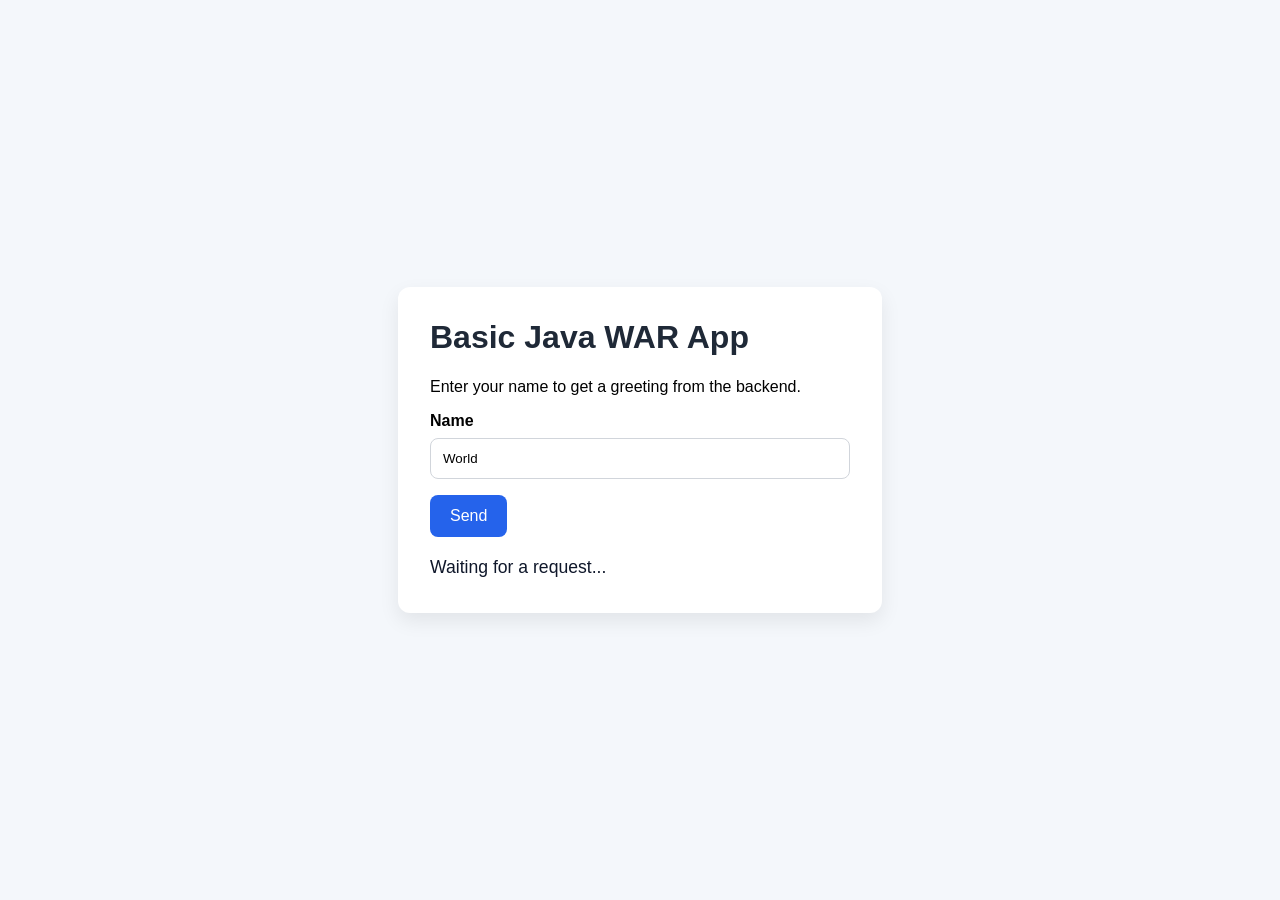
==== src/main/webapp/index.html @ 1ec9b23c "maven project" ====
<!DOCTYPE html>
<html lang="en">
<head>
    <meta charset="UTF-8">
    <meta name="viewport" content="width=device-width, initial-scale=1.0">
    <title>Basic Java WAR App</title>
    <link rel="stylesheet" href="style.css">
</head>
<body>
    <main class="container">
        <h1>Basic Java WAR App</h1>
        <p>Enter your name to get a greeting from the backend.</p>

        <form id="greeting-form">
            <label for="name">Name</label>
            <input id="name" name="name" type="text" placeholder="Enter your name" value="World">
            <button type="submit">Send</button>
        </form>

        <div id="result" class="result" aria-live="polite">Waiting for a request...</div>
    </main>

    <script src="app.js"></script>
</body>
</html>
---- src/main/webapp/style.css ----
body {
    font-family: Arial, sans-serif;
    background: #f4f7fb;
    margin: 0;
    display: flex;
    align-items: center;
    justify-content: center;
    min-height: 100vh;
}

.container {
    background: white;
    padding: 2rem;
    border-radius: 12px;
    box-shadow: 0 8px 20px rgba(0, 0, 0, 0.08);
    width: min(90vw, 420px);
}

h1 {
    margin-top: 0;
    color: #1f2937;
}

label {
    display: block;
    margin-bottom: 0.5rem;
    font-weight: bold;
}

input {
    width: 100%;
    padding: 0.75rem;
    margin-bottom: 1rem;
    box-sizing: border-box;
    border: 1px solid #d1d5db;
    border-radius: 8px;
}

button {
    background: #2563eb;
    color: white;
    border: none;
    padding: 0.75rem 1.25rem;
    border-radius: 8px;
    cursor: pointer;
    font-size: 1rem;
}

button:hover {
    background: #1d4ed8;
}

.result {
    margin-top: 1.25rem;
    font-size: 1.1rem;
    color: #0f172a;
    min-height: 1.5rem;
}
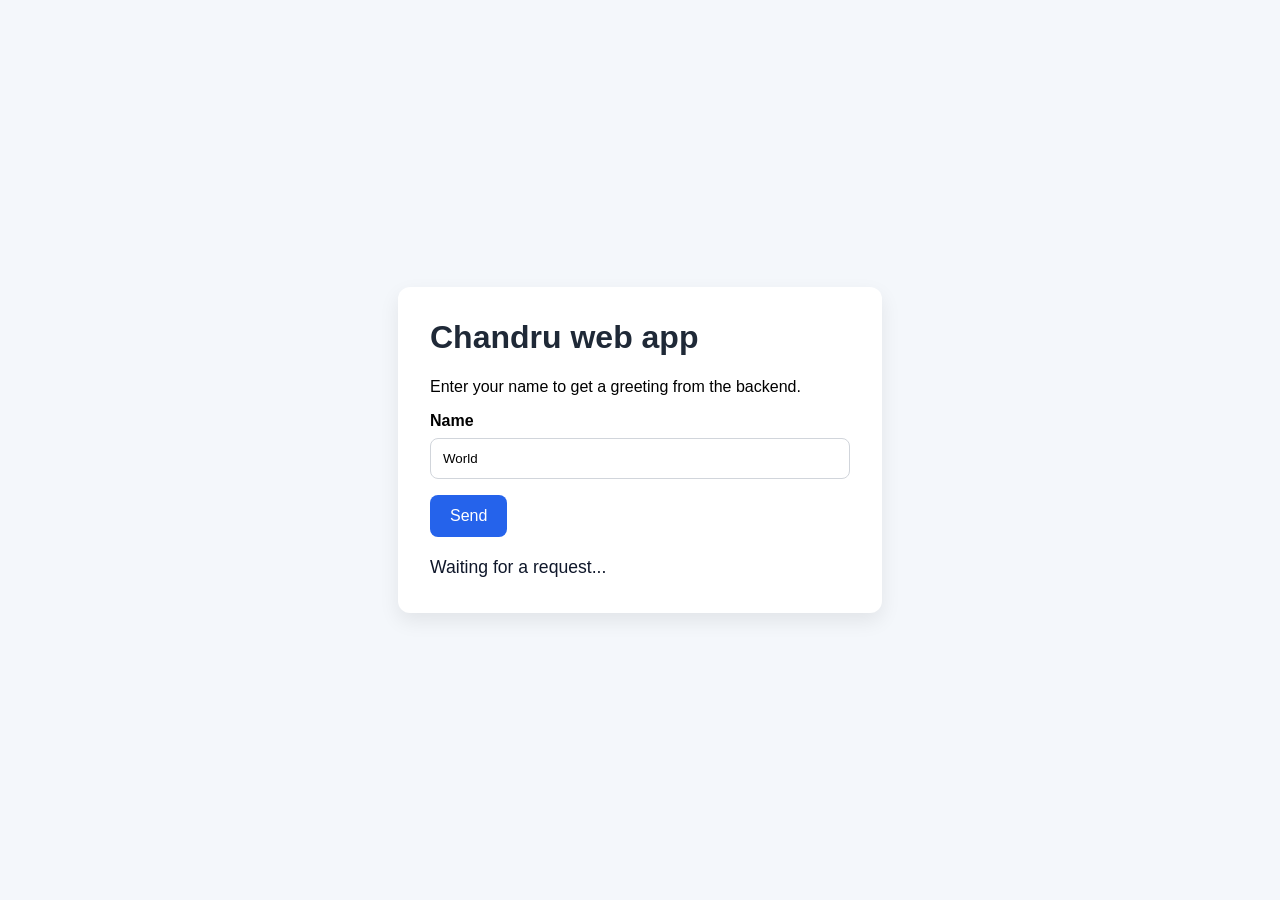
==== commit 34c1e078: "Update title and heading in index.html" ====
--- a/src/main/webapp/index.html
+++ b/src/main/webapp/index.html
@@ -8,7 +8,7 @@
 </head>
 <body>
     <main class="container">
-        <h1>Basic Java WAR App</h1>
+        <h1>Chandru web app</h1>
         <p>Enter your name to get a greeting from the backend.</p>
 
         <form id="greeting-form">
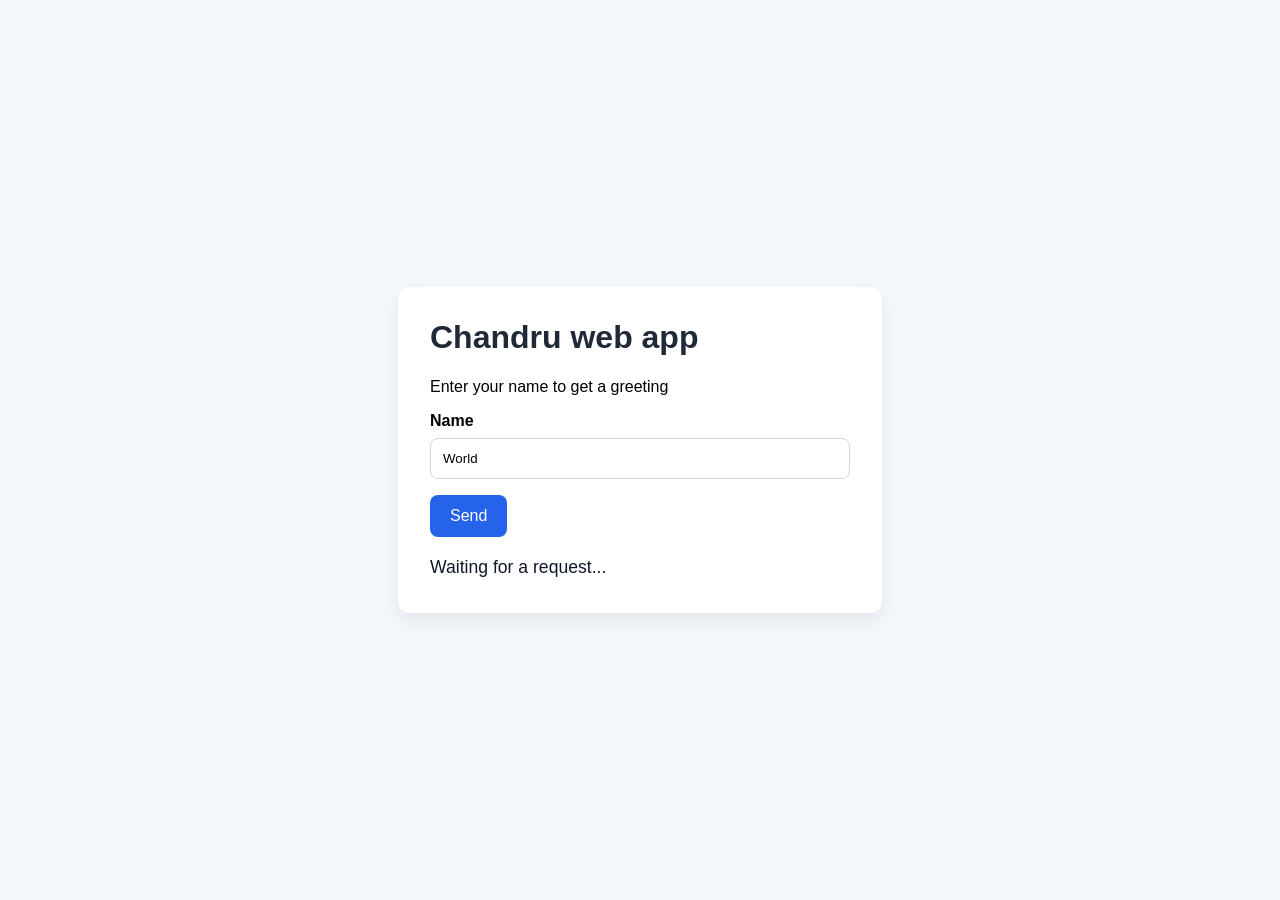
==== commit 9f95729b: "Update index.html" ====
--- a/src/main/webapp/index.html
+++ b/src/main/webapp/index.html
@@ -9,7 +9,7 @@
 <body>
     <main class="container">
         <h1>Chandru web app</h1>
-        <p>Enter your name to get a greeting from the backend.</p>
+        <p>Enter your name to get a greeting </p>
 
         <form id="greeting-form">
             <label for="name">Name</label>
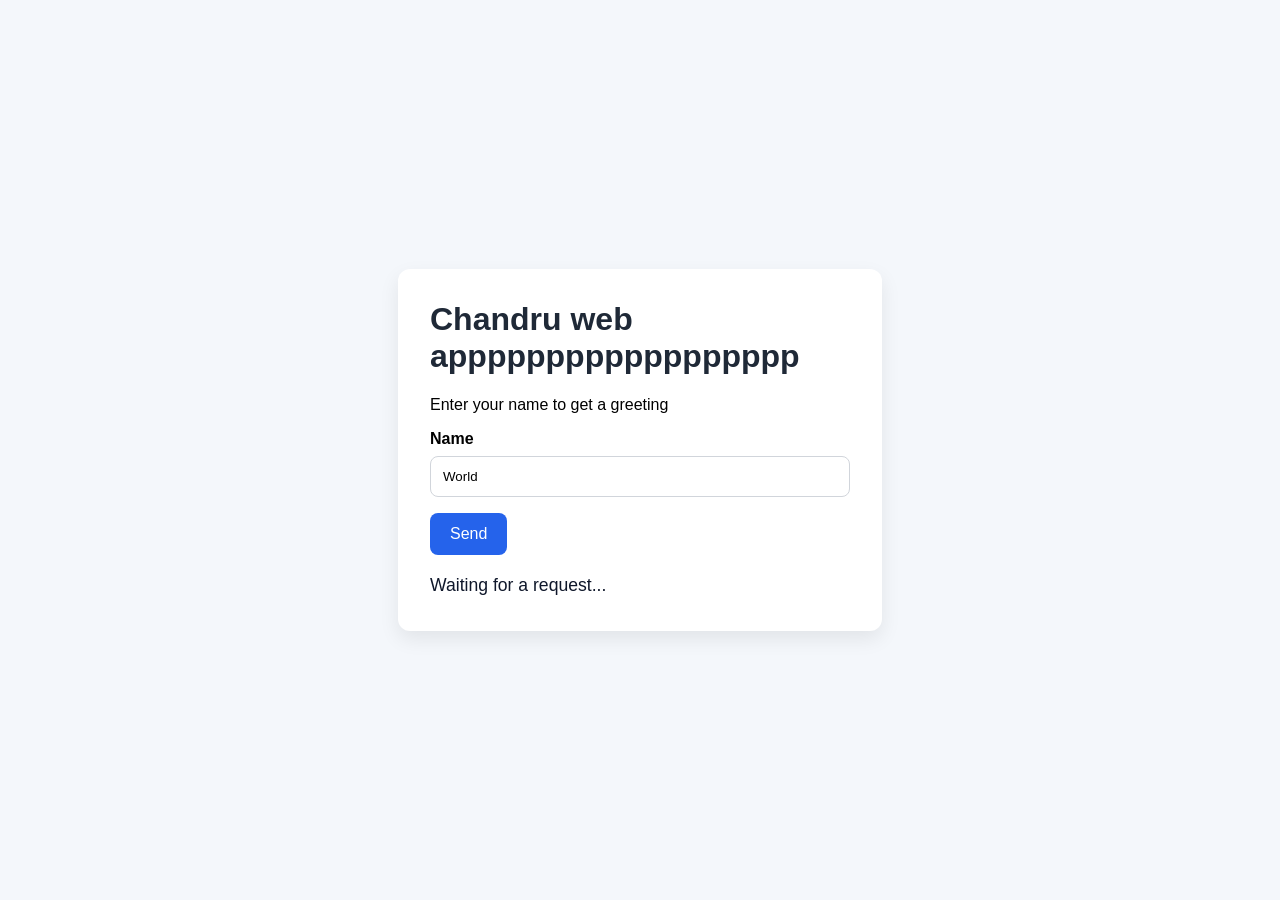
==== commit 9f9d4219: "Update index.html" ====
--- a/src/main/webapp/index.html
+++ b/src/main/webapp/index.html
@@ -8,7 +8,7 @@
 </head>
 <body>
     <main class="container">
-        <h1>Chandru web app</h1>
+        <h1>Chandru web apppppppppppppppppp</h1>
         <p>Enter your name to get a greeting </p>
 
         <form id="greeting-form">
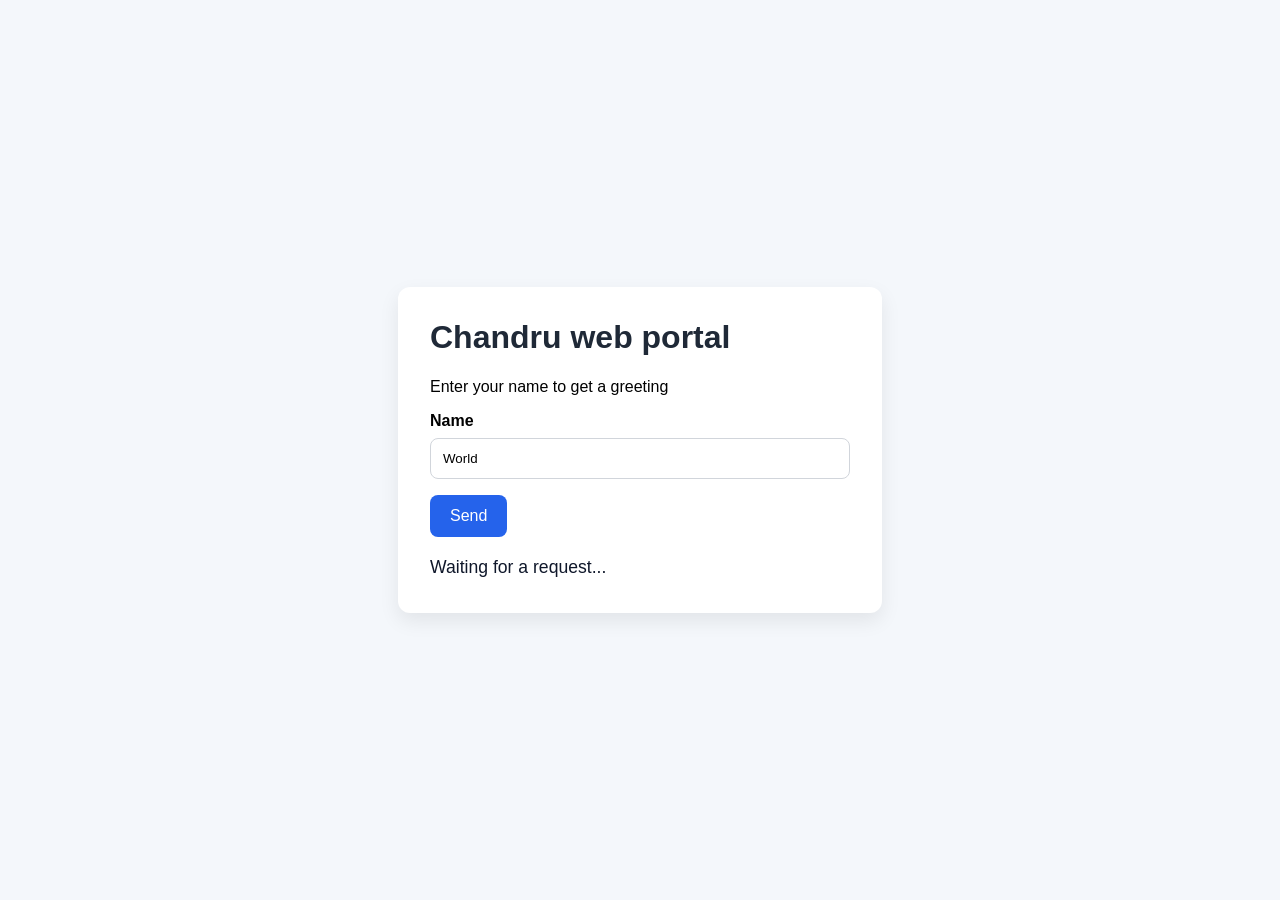
==== commit dc8040cb: "Update index.html" ====
--- a/src/main/webapp/index.html
+++ b/src/main/webapp/index.html
@@ -8,7 +8,7 @@
 </head>
 <body>
     <main class="container">
-        <h1>Chandru web apppppppppppppppppp</h1>
+        <h1>Chandru web portal</h1>
         <p>Enter your name to get a greeting </p>
 
         <form id="greeting-form">
